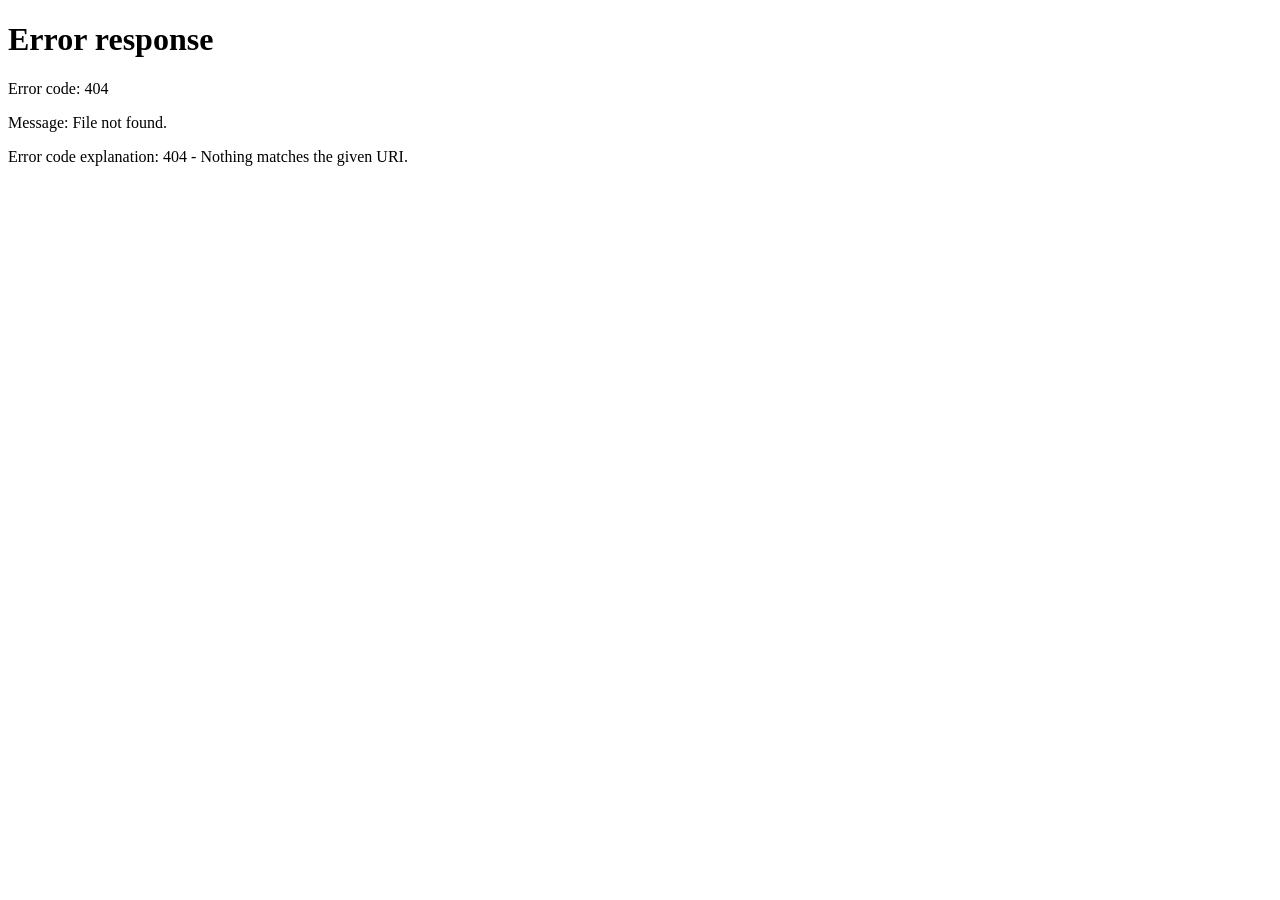
==== index.html @ f76e44e3 "redirecting to the main page" ====
<!DOCTYPE html>
<html>
  <head>
    <meta http-equiv="refresh" content="0; url=preview/quickref.html" />
  </head>
  <body>
    <p>Redirecting to <a href="preview/quickref.html">DBU Quick Reference</a>...</p>
  </body>
</html>
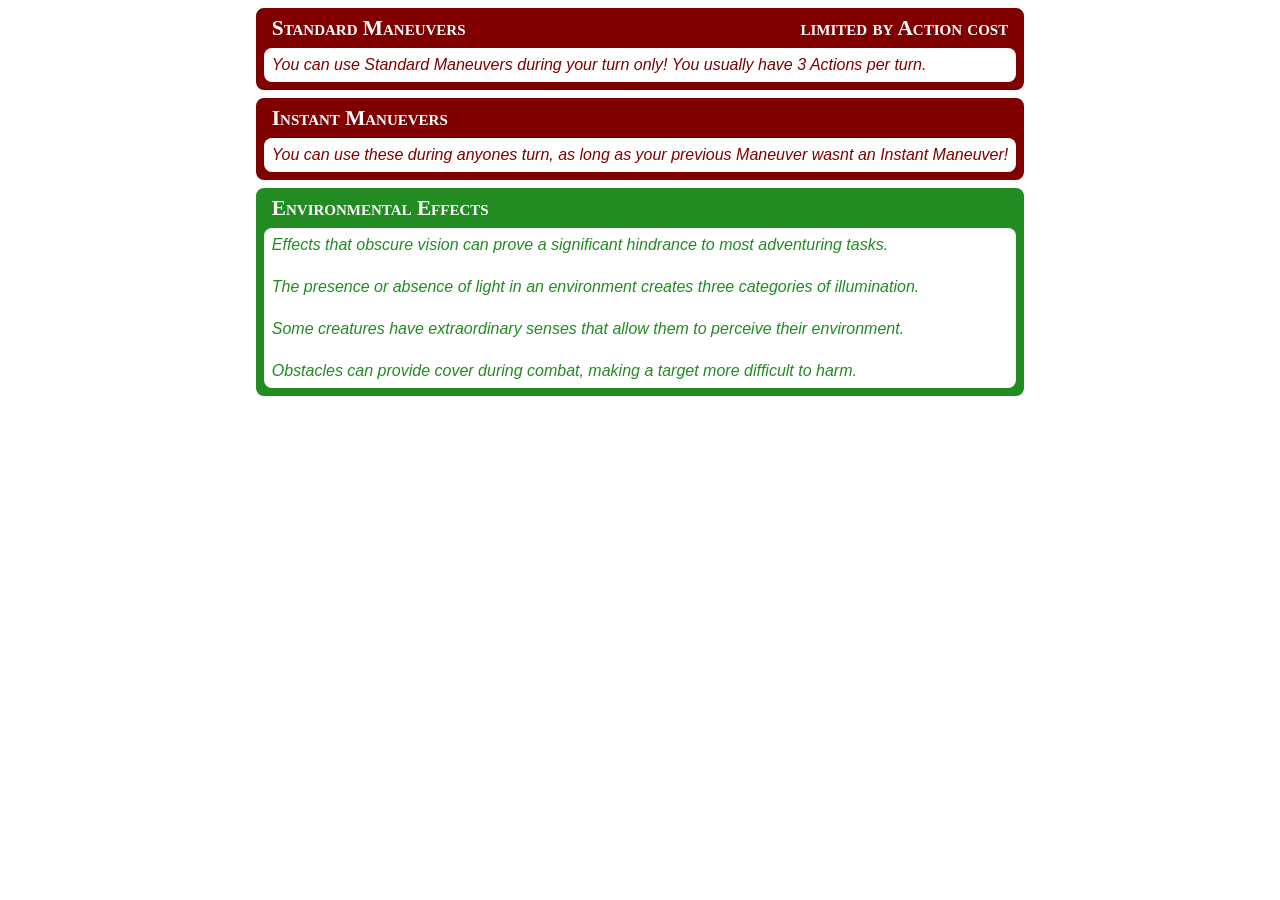
==== commit c5ddfda1: "missed a line, fixed fr this time" ====
--- a/index.html
+++ b/index.html
@@ -1,9 +1,9 @@
 <!DOCTYPE html>
 <html>
   <head>
-    <meta http-equiv="refresh" content="0; url=preview/quickref.html" />
+    <meta http-equiv="refresh" content="0; url=quickref.html" />
   </head>
   <body>
-    <p>Redirecting to <a href="preview/quickref.html">DBU Quick Reference</a>...</p>
+    <p>Redirecting to <a href="quickref.html">DBU Quick Reference</a>...</p>
   </body>
 </html>
